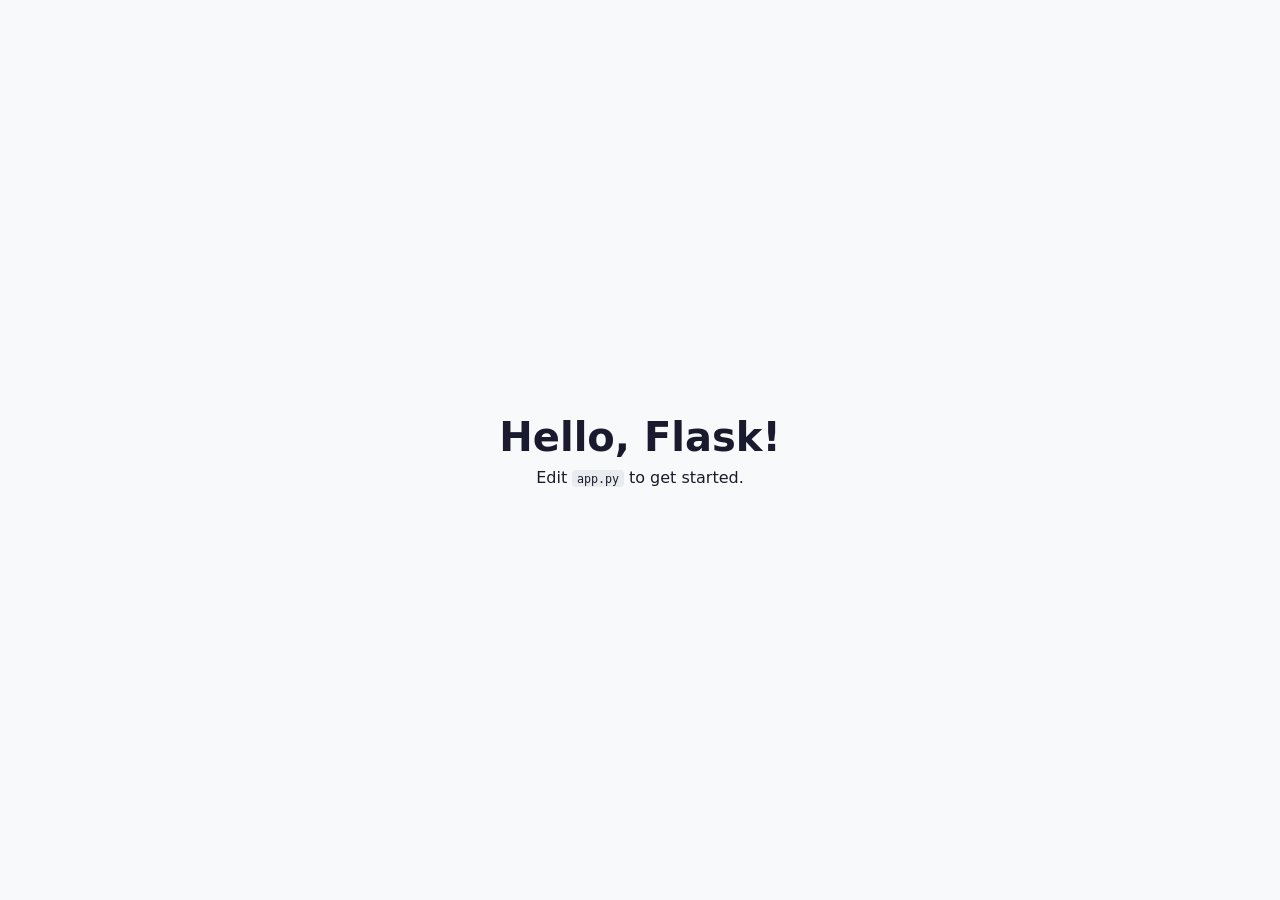
==== templates/index.html @ 774fd007 "Initial scaffold" ====
<!DOCTYPE html>
<html lang='en'>
<head>
  <meta charset='UTF-8'>
  <meta name='viewport' content='width=device-width, initial-scale=1.0'>
  <title>Flask App</title>
  <link rel='stylesheet' href='/static/style.css'>
</head>
<body>
  <main>
    <h1>Hello, Flask!</h1>
    <p>Edit <code>app.py</code> to get started.</p>
  </main>
</body>
</html>
---- static/style.css ----
* { margin: 0; padding: 0; box-sizing: border-box; }
body { font-family: system-ui, sans-serif; display: flex; justify-content: center; align-items: center; min-height: 100vh; background: #f8f9fa; color: #1a1a2e; }
main { text-align: center; }
h1 { font-size: 2.5rem; margin-bottom: 0.5rem; }
code { background: #e9ecef; padding: 0.15em 0.4em; border-radius: 4px; font-size: 0.9em; }
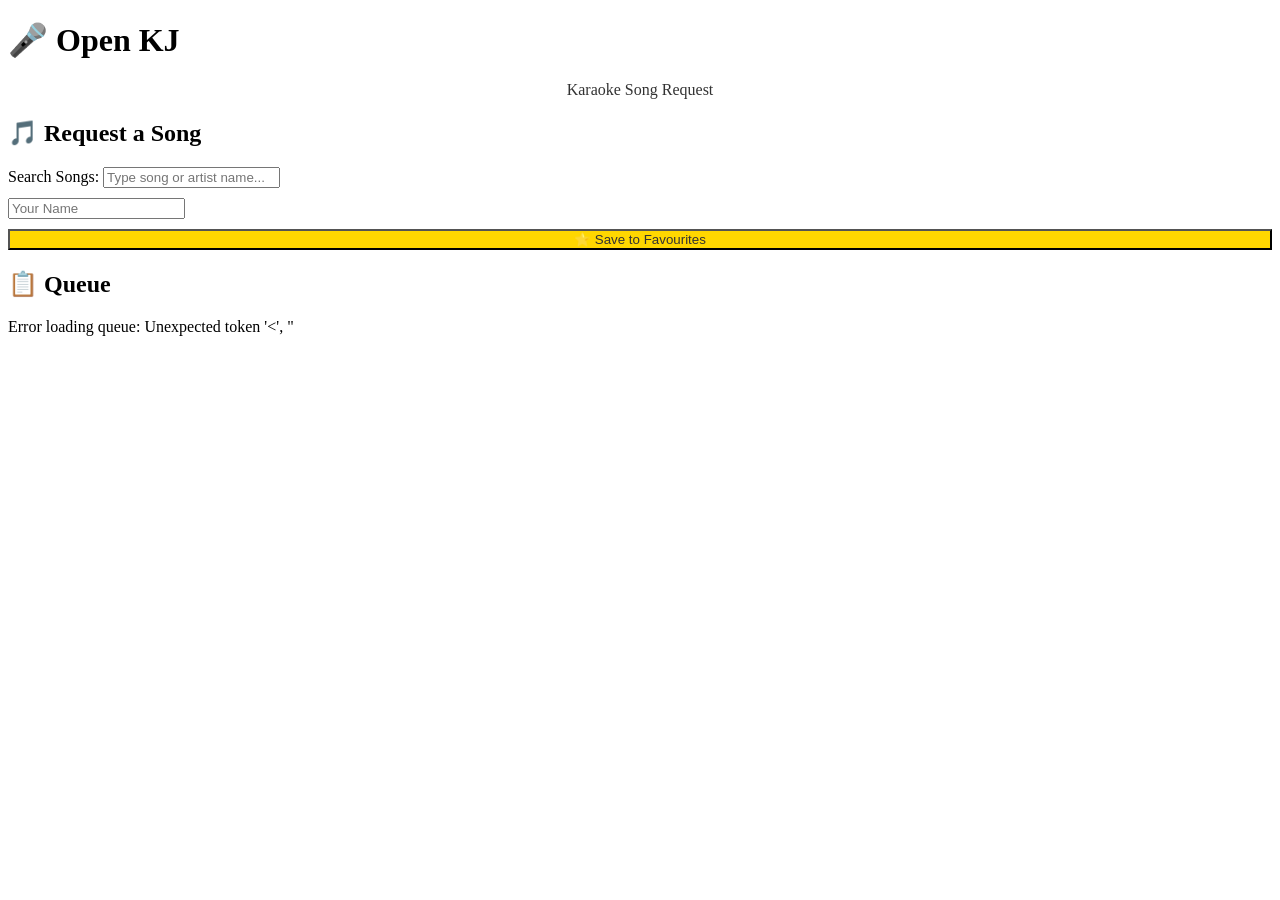
==== commit 59f409df: "add" ====
--- a/templates/index.html
+++ b/templates/index.html
@@ -1,15 +1,161 @@
 <!DOCTYPE html>
-<html lang='en'>
+<html lang="en">
 <head>
-  <meta charset='UTF-8'>
-  <meta name='viewport' content='width=device-width, initial-scale=1.0'>
-  <title>Flask App</title>
-  <link rel='stylesheet' href='/static/style.css'>
+  <meta charset="UTF-8">
+  <meta name="viewport" content="width=device-width, initial-scale=1.0">
+  <title>🎤 Open KJ - Song Request</title>
+  <link rel="manifest" href="/manifest.json">
+  <meta name="theme-color" content="#00bcd4">
+  <link rel="stylesheet" href="/style.css">
 </head>
 <body>
   <main>
-    <h1>Hello, Flask!</h1>
-    <p>Edit <code>app.py</code> to get started.</p>
+    <h1>🎤 Open KJ</h1>
+    <p style="text-align:center;opacity:0.8">Karaoke Song Request</p>
+    
+    <div id="app">
+      <section class="card">
+        <h2>🎵 Request a Song</h2>
+        
+        <label for="song-search">Search Songs:</label>
+        <input type="text" id="song-search" placeholder="Type song or artist name..." onkeyup="searchSongs()">
+        
+        <div id="search-results"></div>
+        
+        <div id="selected-song" style="display:none;margin-top:15px;padding:15px;background:rgba(0,188,212,0.2);border-radius:8px;">
+          <strong>Selected:</strong> <span id="song-title"></span>
+          <button onclick="cancelSelection()" style="float:right;background:#666">✕</button>
+        </div>
+        
+        <div id="key-change-section" style="display:none;margin-top:15px">
+          <label>Key Change:</label>
+          <div style="display:flex;gap:5px;margin:5px 0">
+            <button onclick="setKey(-3)" class="key-btn">-3</button>
+            <button onclick="setKey(-2)" class="key-btn">-2</button>
+            <button onclick="setKey(-1)" class="key-btn">-1</button>
+            <button onclick="setKey(0)" class="key-btn active">0</button>
+            <button onclick="setKey(1)" class="key-btn">+1</button>
+            <button onclick="setKey(2)" class="key-btn">+2</button>
+            <button onclick="setKey(3)" class="key-btn">+3</button>
+          </div>
+        </div>
+        
+        <input type="text" id="singer-name" placeholder="Your Name" style="margin-top:10px">
+        
+        <button onclick="submitRequest()" id="request-btn" class="primary" style="width:100%;margin-top:15px;display:none">
+          🎵 REQUEST SONG
+        </button>
+        
+        <button onclick="toggleFavourite()" id="favourite-btn" style="width:100%;margin-top:10px;background:#ffd700;color:#333">
+          ⭐ Save to Favourites
+        </button>
+      </section>
+      
+      <section class="card">
+        <h2>📋 Queue</h2>
+        <div id="queue"></div>
+      </section>
+    </div>
   </main>
+  
+  <script>
+    const API_BASE = '';
+    let selectedSong = null;
+    let keyChange = 0;
+    
+    async function searchSongs() {
+      const query = document.getElementById('song-search').value;
+      if (query.length < 2) { document.getElementById('search-results').innerHTML = ''; return; }
+      try {
+        const res = await fetch(API_BASE + '/api/songs/search?q=' + encodeURIComponent(query));
+        const data = await res.json();
+        const html = data.songs.map(song => 
+          '<div class="song-item" onclick="selectSong(' + song.id + ',\'' + song.title.replace(/'/g, "\\'") + '\',\'' + song.artist.replace(/'/g, "\\'") + '\')">' +
+          '<strong>' + song.title + '</strong> <span>by ' + song.artist + '</span></div>'
+        ).join('') || '<p>No songs found</p>';
+        document.getElementById('search-results').innerHTML = html;
+      } catch (e) { document.getElementById('search-results').innerHTML = '<p>Search error: ' + e.message + '</p>'; }
+    }
+    
+    function selectSong(id, title, artist) {
+      selectedSong = { id, title, artist };
+      document.getElementById('song-title').textContent = title + ' - ' + artist;
+      document.getElementById('selected-song').style.display = 'block';
+      document.getElementById('key-change-section').style.display = 'block';
+      document.getElementById('request-btn').style.display = 'block';
+      document.getElementById('search-results').innerHTML = '';
+      document.getElementById('song-search').value = '';
+    }
+    
+    function setKey(val) {
+      keyChange = val;
+      document.querySelectorAll('.key-btn').forEach(btn => btn.classList.remove('active'));
+      event.target.classList.add('active');
+    }
+    
+    function cancelSelection() {
+      selectedSong = null; keyChange = 0;
+      document.getElementById('selected-song').style.display = 'none';
+      document.getElementById('request-btn').style.display = 'none';
+      document.getElementById('key-change-section').style.display = 'none';
+    }
+    
+    async function submitRequest() {
+      if (!selectedSong) return;
+      const singer = document.getElementById('singer-name').value || 'Anonymous';
+      try {
+        const res = await fetch(API_BASE + '/api/songs/request', {
+          method: 'POST',
+          headers: { 'Content-Type': 'application/json' },
+          body: JSON.stringify({
+            song_id: selectedSong.id,
+            title: selectedSong.title,
+            artist: selectedSong.artist,
+            singer: singer,
+            key_change: keyChange
+          })
+        });
+        if (res.ok) {
+          cancelSelection();
+          document.getElementById('singer-name').value = '';
+          loadQueue();
+          alert('Song requested! 🎤');
+        } else {
+          alert('Error: ' + (await res.text()));
+        }
+      } catch (e) { alert('Error: ' + e.message); }
+    }
+    
+    async function loadQueue() {
+      try {
+        const res = await fetch(API_BASE + '/api/songs/queue');
+        const data = await res.json();
+        const html = data.queue.map((item, i) => 
+          '<div class="queue-item">' +
+          '<span class="queue-num">' + (i+1) + '</span>' +
+          '<div><strong>' + item.title + '</strong> <span>by ' + item.artist + '</span></div>' +
+          '<div class="meta">' + item.singer + ' • Key: ' + (item.key_change || 0) + '</div>' +
+          '</div>'
+        ).join('') || '<p>No songs in queue</p>';
+        document.getElementById('queue').innerHTML = html;
+      } catch (e) { document.getElementById('queue').innerHTML = '<p>Error loading queue: ' + e.message + '</p>'; }
+    }
+    
+    function toggleFavourite() {
+      if (!selectedSong) { alert('Please select a song first!'); return; }
+      fetch(API_BASE + '/api/songs/favourite', {
+        method: 'POST',
+        headers: { 'Content-Type': 'application/json' },
+        body: JSON.stringify({
+          song_id: selectedSong.id,
+          title: selectedSong.title,
+          artist: selectedSong.artist
+        })
+      }).then(() => alert('Saved to favourites! ⭐'));
+    }
+    
+    loadQueue();
+    setInterval(loadQueue, 30000);
+  </script>
 </body>
-</html>
+</html>
